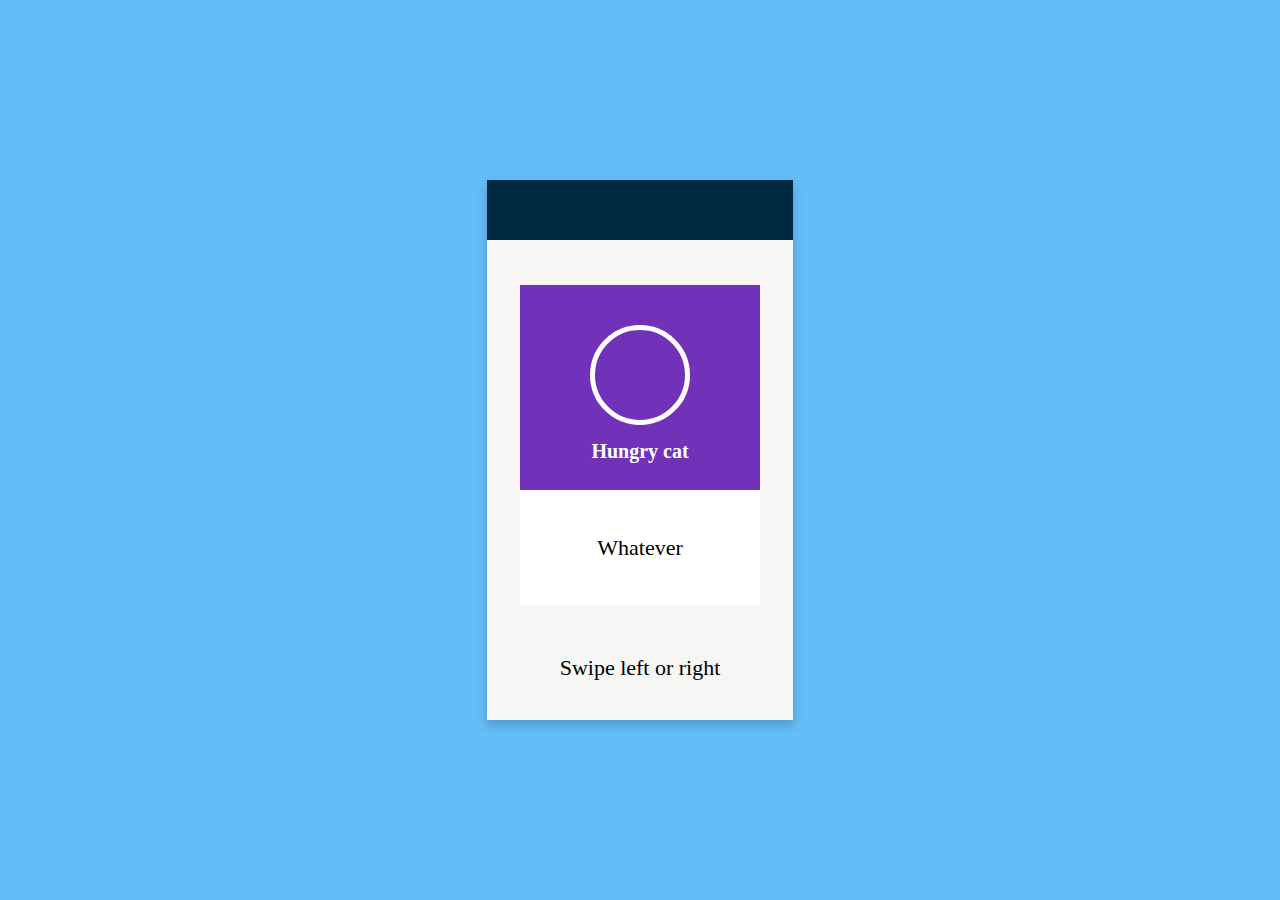
==== swipe.html @ bf2b4002 "working on swiping" ====
<!DOCTYPE html>
<html lang="en">

<head>
    <meta charset="UTF-8">
    <meta name="viewport" content="width=device-width, initial-scale=1.0">
    <meta http-equiv="X-UA-Compatible" content="ie=edge">
    <link rel="stylesheet" href="css/swipe.css">
    <title>Swipe</title>
</head>
<div class="demo">
    <header class="demo__header"></header>
    <div class="demo__content">
      <div class="demo__card-cont">
        <div class="demo__card">
          <div class="demo__card__top brown">
            <div class="demo__card__img"></div>
            <p class="demo__card__name">Hungry cat 6</p>
          </div>
          <div class="demo__card__btm">
            <p class="demo__card__we">Whatever</p>
          </div>
          <div class="demo__card__choice m--reject"></div>
          <div class="demo__card__choice m--like"></div>
          <div class="demo__card__drag"></div>
        </div>
        <div class="demo__card">
          <div class="demo__card__top lime">
            <div class="demo__card__img"></div>
            <p class="demo__card__name">Hungry cat 5</p>
          </div>
          <div class="demo__card__btm">
            <p class="demo__card__we">Whatever</p>
          </div>
          <div class="demo__card__choice m--reject"></div>
          <div class="demo__card__choice m--like"></div>
          <div class="demo__card__drag"></div>
        </div>
        <div class="demo__card">
          <div class="demo__card__top cyan">
            <div class="demo__card__img"></div>
            <p class="demo__card__name">Hungry cat 4</p>
          </div>
          <div class="demo__card__btm">
            <p class="demo__card__we">Whatever</p>
          </div>
          <div class="demo__card__choice m--reject"></div>
          <div class="demo__card__choice m--like"></div>
          <div class="demo__card__drag"></div>
        </div>
        <div class="demo__card">
          <div class="demo__card__top indigo">
            <div class="demo__card__img"></div>
            <p class="demo__card__name">Hungry cat 3</p>
          </div>
          <div class="demo__card__btm">
            <p class="demo__card__we">Whatever</p>
          </div>
          <div class="demo__card__choice m--reject"></div>
          <div class="demo__card__choice m--like"></div>
          <div class="demo__card__drag"></div>
        </div>
        <div class="demo__card">
          <div class="demo__card__top blue">
            <div class="demo__card__img"></div>
            <p class="demo__card__name">Hungry cat 2</p>
          </div>
          <div class="demo__card__btm">
            <p class="demo__card__we">Whatever</p>
          </div>
          <div class="demo__card__choice m--reject"></div>
          <div class="demo__card__choice m--like"></div>
          <div class="demo__card__drag"></div>
        </div>
        <div class="demo__card">
          <div class="demo__card__top purple">
            <div class="demo__card__img"></div>
            <p class="demo__card__name">Hungry cat</p>
          </div>
          <div class="demo__card__btm">
            <p class="demo__card__we">Whatever</p>
          </div>
          <div class="demo__card__choice m--reject"></div>
          <div class="demo__card__choice m--like"></div>
          <div class="demo__card__drag"></div>
        </div>
      </div>
      <p class="demo__tip">Swipe left or right</p>
    </div>
  </div>
<script src="script/swipe.js"></script>

</html>
---- css/swipe.css ----
*,
*:before,
*:after {
  box-sizing: border-box;
  margin: 0;
  padding: 0;
}

html,
body {
  font-size: 62.5%;
}

body {
  background: #63bdf7;
  overflow: hidden;
}

.demo {
  position: absolute;
  left: 50%;
  top: 50%;
  width: 30.6rem;
  height: 54rem;
  margin-left: -15.3rem;
  margin-top: -27rem;
  background: #f6f6f5;
  box-shadow: 0 0.5rem 1rem rgba(0, 0, 0, 0.2);
}
.demo__header {
  height: 6rem;
  background: #002942;
}
.demo__content {
  overflow: hidden;
  position: relative;
  height: 48rem;
  padding-top: 4.5rem;
  -webkit-user-select: none;
     -moz-user-select: none;
      -ms-user-select: none;
          user-select: none;
}
.demo__card-cont {
  position: relative;
  width: 24rem;
  height: 32rem;
  margin: 0 auto 5rem;
}
.demo__card {
  z-index: 2;
  position: absolute;
  left: 0;
  top: 0;
  width: 100%;
  height: 100%;
  -webkit-transform-origin: 50% 100%;
          transform-origin: 50% 100%;
}
.demo__card.reset {
  -webkit-transition: -webkit-transform 0.3s;
  transition: -webkit-transform 0.3s;
  transition: transform 0.3s;
  transition: transform 0.3s, -webkit-transform 0.3s;
  -webkit-transform: translateX(0) !important;
          transform: translateX(0) !important;
}
.demo__card.reset .demo__card__choice {
  -webkit-transition: opacity 0.3s;
  transition: opacity 0.3s;
  opacity: 0 !important;
}
.demo__card.inactive {
  -webkit-transition: -webkit-transform 0.3s;
  transition: -webkit-transform 0.3s;
  transition: transform 0.3s;
  transition: transform 0.3s, -webkit-transform 0.3s;
}
.demo__card.to-left {
  -webkit-transform: translateX(-30rem) rotate(-30deg) !important;
          transform: translateX(-30rem) rotate(-30deg) !important;
}
.demo__card.to-right {
  -webkit-transform: translate(30rem) rotate(30deg) !important;
          transform: translate(30rem) rotate(30deg) !important;
}
.demo__card.below {
  z-index: 1;
}
.demo__card__top {
  height: 20.5rem;
  padding-top: 4rem;
}
.demo__card__top.purple {
  background: #7132b9;
}
.demo__card__top.blue {
  background: #248cb6;
}
.demo__card__top.indigo {
  background: #303f9f;
}
.demo__card__top.cyan {
  background: #26c6da;
}
.demo__card__top.lime {
  background: #afb42b;
}
.demo__card__top.brown {
  background: #795548;
}
.demo__card__img {
  overflow: hidden;
  width: 10rem;
  height: 10rem;
  margin: 0 auto 1.5rem;
  border-radius: 50%;
  border: 0.5rem solid #ffffff;
  background-image: url("//s3-us-west-2.amazonaws.com/s.cdpn.io/142996/profile/profile-512_5.jpg");
  background-size: cover;
}
.demo__card__name {
  text-align: center;
  font-size: 2rem;
  font-weight: bold;
  color: #fff;
}
.demo__card__btm {
  height: 11.5rem;
  background: #ffffff;
}
.demo__card__we {
  text-align: center;
  font-size: 2.2rem;
  line-height: 11.5rem;
}
.demo__card__choice {
  position: absolute;
  left: 0;
  top: 0;
  width: 100%;
  height: 100%;
  opacity: 0;
}
.demo__card__choice:before {
  content: "";
  position: absolute;
  left: 50%;
  top: 50%;
  width: 2rem;
  height: 2rem;
  margin-left: -1rem;
  color: #fff;
  border-radius: 50%;
  box-shadow: -2rem -3rem #fff, 2rem -3rem #fff;
}
.demo__card__choice:after {
  content: "";
  position: absolute;
  left: 50%;
  top: 50%;
  width: 4rem;
  height: 1.5rem;
  margin-left: -2rem;
  border: 0.6rem solid #fff;
  border-bottom: none;
  border-top-left-radius: 1.5rem;
  border-top-right-radius: 1.5rem;
}
.demo__card__choice.m--reject {
  background: #ff945a;
}
.demo__card__choice.m--like {
  background: #b1da96;
}
.demo__card__choice.m--like:after {
  -webkit-transform: scaleY(-1);
          transform: scaleY(-1);
}
.demo__card__drag {
  z-index: 5;
  position: absolute;
  left: 0;
  top: 0;
  width: 100%;
  height: 100%;
  cursor: -webkit-grab;
  cursor: grab;
}
.demo__tip {
  text-align: center;
  font-size: 2.2rem;
}
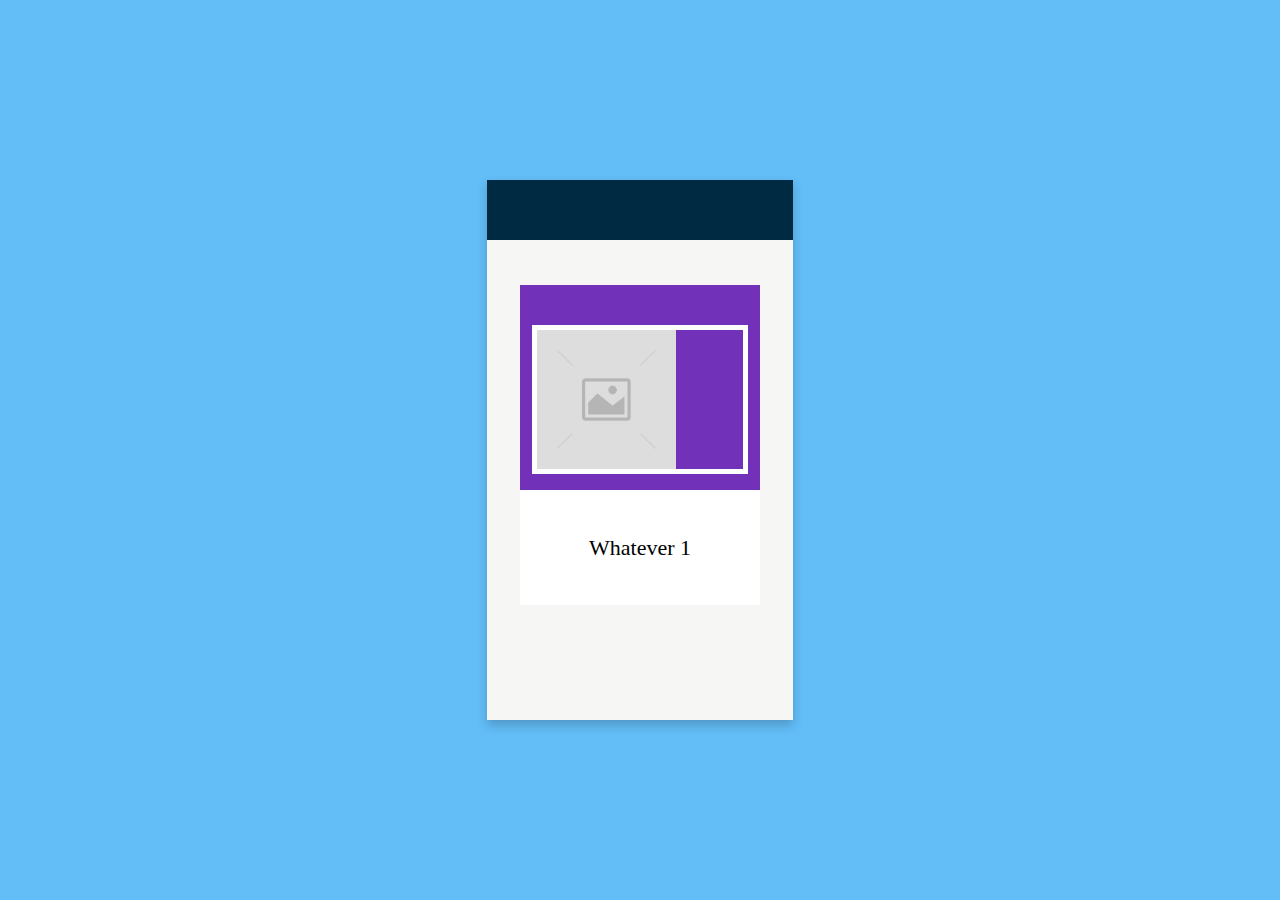
==== commit 4ec51a61: "swipe prototype working" ====
--- a/swipe.html
+++ b/swipe.html
@@ -11,83 +11,77 @@
 <div class="demo">
     <header class="demo__header"></header>
     <div class="demo__content">
-      <div class="demo__card-cont">
-        <div class="demo__card">
-          <div class="demo__card__top brown">
-            <div class="demo__card__img"></div>
-            <p class="demo__card__name">Hungry cat 6</p>
-          </div>
-          <div class="demo__card__btm">
-            <p class="demo__card__we">Whatever</p>
-          </div>
-          <div class="demo__card__choice m--reject"></div>
-          <div class="demo__card__choice m--like"></div>
-          <div class="demo__card__drag"></div>
+        <div class="demo__card-cont">
+            <div class="demo__card">
+                <div class="demo__card__top brown">
+                    <div class="demo__card__img"><img src="media/image-placeholder.jpg" alt=""></div>
+                </div>
+                <div class="demo__card__btm">
+                    <p class="demo__card__we">Whatever 6</p>
+                </div>
+                <div class="demo__card__choice m--reject"></div>
+                <div class="demo__card__choice m--like"></div>
+                <div class="demo__card__drag"></div>
+            </div>
+            <div class="demo__card">
+                <div class="demo__card__top lime">
+                    <div class="demo__card__img"><img src="media/image-placeholder.jpg" alt=""></div>
+                </div>
+                <div class="demo__card__btm">
+                    <p class="demo__card__we">Whatever 5</p>
+                </div>
+                <div class="demo__card__choice m--reject"></div>
+                <div class="demo__card__choice m--like"></div>
+                <div class="demo__card__drag"></div>
+            </div>
+            <div class="demo__card">
+                <div class="demo__card__top cyan">
+                    <div class="demo__card__img"><img src="media/image-placeholder.jpg" alt=""></div>
+                </div>
+                <div class="demo__card__btm">
+                    <p class="demo__card__we">Whatever 4</p>
+                </div>
+                <div class="demo__card__choice m--reject"></div>
+                <div class="demo__card__choice m--like"></div>
+                <div class="demo__card__drag"></div>
+            </div>
+            <div class="demo__card">
+                <div class="demo__card__top indigo">
+                    <div class="demo__card__img"><img src="media/image-placeholder.jpg" alt=""></div>
+                </div>
+                <div class="demo__card__btm">
+                    <p class="demo__card__we">Whatever 3</p>
+                </div>
+                <div class="demo__card__choice m--reject"></div>
+                <div class="demo__card__choice m--like"></div>
+                <div class="demo__card__drag"></div>
+            </div>
+            <div class="demo__card">
+                <div class="demo__card__top blue">
+                    <div class="demo__card__img"><img src="media/image-placeholder.jpg" alt=""></div>
+                </div>
+                <div class="demo__card__btm">
+                    <p class="demo__card__we">Whatever 2</p>
+                </div>
+                <div class="demo__card__choice m--reject"></div>
+                <div class="demo__card__choice m--like"></div>
+                <div class="demo__card__drag"></div>
+            </div>
+            <div class="demo__card">
+                <div class="demo__card__top purple">
+                    <div class="demo__card__img"><img src="media/image-placeholder.jpg" alt=""></div>
+                </div>
+                <div class="demo__card__btm">
+                    <p class="demo__card__we">Whatever 1</p>
+                </div>
+                <div class="demo__card__choice m--reject"></div>
+                <div class="demo__card__choice m--like"></div>
+                <div class="demo__card__drag"></div>
+            </div>
         </div>
-        <div class="demo__card">
-          <div class="demo__card__top lime">
-            <div class="demo__card__img"></div>
-            <p class="demo__card__name">Hungry cat 5</p>
-          </div>
-          <div class="demo__card__btm">
-            <p class="demo__card__we">Whatever</p>
-          </div>
-          <div class="demo__card__choice m--reject"></div>
-          <div class="demo__card__choice m--like"></div>
-          <div class="demo__card__drag"></div>
-        </div>
-        <div class="demo__card">
-          <div class="demo__card__top cyan">
-            <div class="demo__card__img"></div>
-            <p class="demo__card__name">Hungry cat 4</p>
-          </div>
-          <div class="demo__card__btm">
-            <p class="demo__card__we">Whatever</p>
-          </div>
-          <div class="demo__card__choice m--reject"></div>
-          <div class="demo__card__choice m--like"></div>
-          <div class="demo__card__drag"></div>
-        </div>
-        <div class="demo__card">
-          <div class="demo__card__top indigo">
-            <div class="demo__card__img"></div>
-            <p class="demo__card__name">Hungry cat 3</p>
-          </div>
-          <div class="demo__card__btm">
-            <p class="demo__card__we">Whatever</p>
-          </div>
-          <div class="demo__card__choice m--reject"></div>
-          <div class="demo__card__choice m--like"></div>
-          <div class="demo__card__drag"></div>
-        </div>
-        <div class="demo__card">
-          <div class="demo__card__top blue">
-            <div class="demo__card__img"></div>
-            <p class="demo__card__name">Hungry cat 2</p>
-          </div>
-          <div class="demo__card__btm">
-            <p class="demo__card__we">Whatever</p>
-          </div>
-          <div class="demo__card__choice m--reject"></div>
-          <div class="demo__card__choice m--like"></div>
-          <div class="demo__card__drag"></div>
-        </div>
-        <div class="demo__card">
-          <div class="demo__card__top purple">
-            <div class="demo__card__img"></div>
-            <p class="demo__card__name">Hungry cat</p>
-          </div>
-          <div class="demo__card__btm">
-            <p class="demo__card__we">Whatever</p>
-          </div>
-          <div class="demo__card__choice m--reject"></div>
-          <div class="demo__card__choice m--like"></div>
-          <div class="demo__card__drag"></div>
-        </div>
-      </div>
-      <p class="demo__tip">Swipe left or right</p>
     </div>
-  </div>
+</div>
+<script src="script/jquery-3.4.1.js"></script>
 <script src="script/swipe.js"></script>
 
 </html>--- a/css/swipe.css
+++ b/css/swipe.css
@@ -111,13 +111,13 @@
 }
 .demo__card__img {
   overflow: hidden;
-  width: 10rem;
-  height: 10rem;
+  width: 90%;
+  height: 90%;
   margin: 0 auto 1.5rem;
-  border-radius: 50%;
   border: 0.5rem solid #ffffff;
   background-image: url("//s3-us-west-2.amazonaws.com/s.cdpn.io/142996/profile/profile-512_5.jpg");
   background-size: cover;
+  display: flex;
 }
 .demo__card__name {
   text-align: center;
